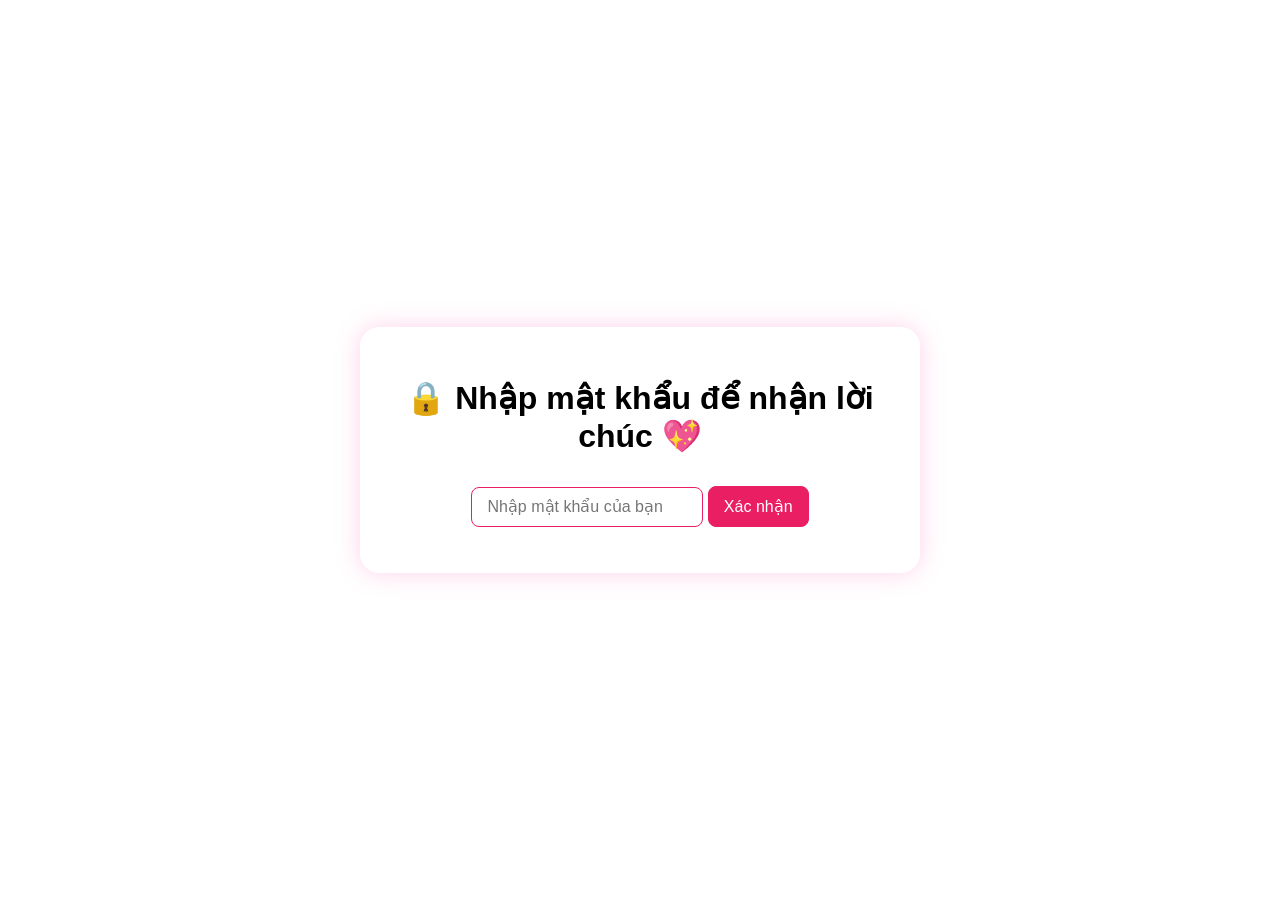
==== message.html @ 47a92124 "Add files via upload" ====
<!DOCTYPE html>
<html lang="vi">
<head>
  <meta charset="UTF-8">
  <meta name="viewport" content="width=device-width, initial-scale=1.0">
  <title>Lời chúc 20/10 💌</title>
  <link rel="stylesheet" href="style.css">
  <script>
    // 🔐 Mỗi mật khẩu = 1 lời chúc riêng
    const passwords = {
      "hoa2024": "💐 Chúc Hoa ngày 20/10 thật xinh đẹp, tràn đầy năng lượng và hạnh phúc bên những người thân yêu!",
      "mai2024": "🌸 Mai ơi, chúc bạn luôn vui vẻ, tự tin và thành công trong mọi việc!",
      "anh2024": "💝 Chúc Anh một ngày 20/10 thật đáng nhớ, luôn được yêu thương và nở nụ cười thật tươi!"
    };
  </script>
</head>
<body>
  <div class="container">
    <h1>🔒 Nhập mật khẩu để nhận lời chúc 💖</h1>
    <input type="password" id="passInput" placeholder="Nhập mật khẩu của bạn">
    <button id="checkBtn">Xác nhận</button>
    <p id="message"></p>
  </div>

  <script>
    const input = document.getElementById("passInput");
    const btn = document.getElementById("checkBtn");
    const msg = document.getElementById("message");

    btn.onclick = () => {
      const val = input.value.trim();
      if (passwords[val]) {
        msg.innerHTML = passwords[val];
        msg.style.color = "#e91e63";
        msg.style.fontSize = "18px";
        msg.style.fontWeight = "500";
      } else {
        msg.textContent = "❌ Mật khẩu không đúng! Thử lại nhé 💬";
        msg.style.color = "red";
      }
    };
  </script>
</body>
</html>
---- style.css ----
/* Chung cho toàn trang */
body {
  margin: 0;
  font-family: "Poppins", sans-serif;
  text-align: center;
  background: url("background.jpg") no-repeat center center/cover;
  min-height: 100vh;
  display: flex;
  justify-content: center;
  align-items: center;
}

/* Khung chính */
.container {
  background: rgba(255, 255, 255, 0.9);
  padding: 30px;
  border-radius: 20px;
  box-shadow: 0 0 25px rgba(255, 105, 180, 0.3);
  max-width: 500px;
}

/* Trái tim lớn */
.heart-frame {
  position: relative;
  width: 280px;
  height: 250px;
  margin: 0 auto;
}

.heart-frame::before {
  content: "";
  position: absolute;
  width: 280px;
  height: 250px;
  background: pink;
  clip-path: path("M140 240C140 240 10 160 10 90C10 40 50 10 90 10C120 10 140 40 140 40C140 40 160 10 190 10C230 10 270 40 270 90C270 160 140 240 140 240Z");
  animation: beat 1.8s infinite ease-in-out;
  opacity: 0.3;
  filter: blur(1px);
}

/* QR nằm giữa trái tim */
#qrcode {
  position: absolute;
  top: 50%;
  left: 50%;
  transform: translate(-50%, -50%);
  z-index: 2;
  background: #fff;
  padding: 8px;
  border-radius: 10px;
  box-shadow: 0 4px 10px rgba(0,0,0,0.15);
}

/* Hiệu ứng tim đập */
@keyframes beat {
  0%, 100% { transform: scale(1); }
  50% { transform: scale(1.08); }
}

/* Dành cho message.html */
input, button {
  padding: 10px 15px;
  font-size: 16px;
  margin-top: 10px;
  border-radius: 8px;
  border: 1px solid #e91e63;
}

button {
  background: #e91e63;
  color: #fff;
  cursor: pointer;
}

button:hover {
  opacity: 0.85;
}
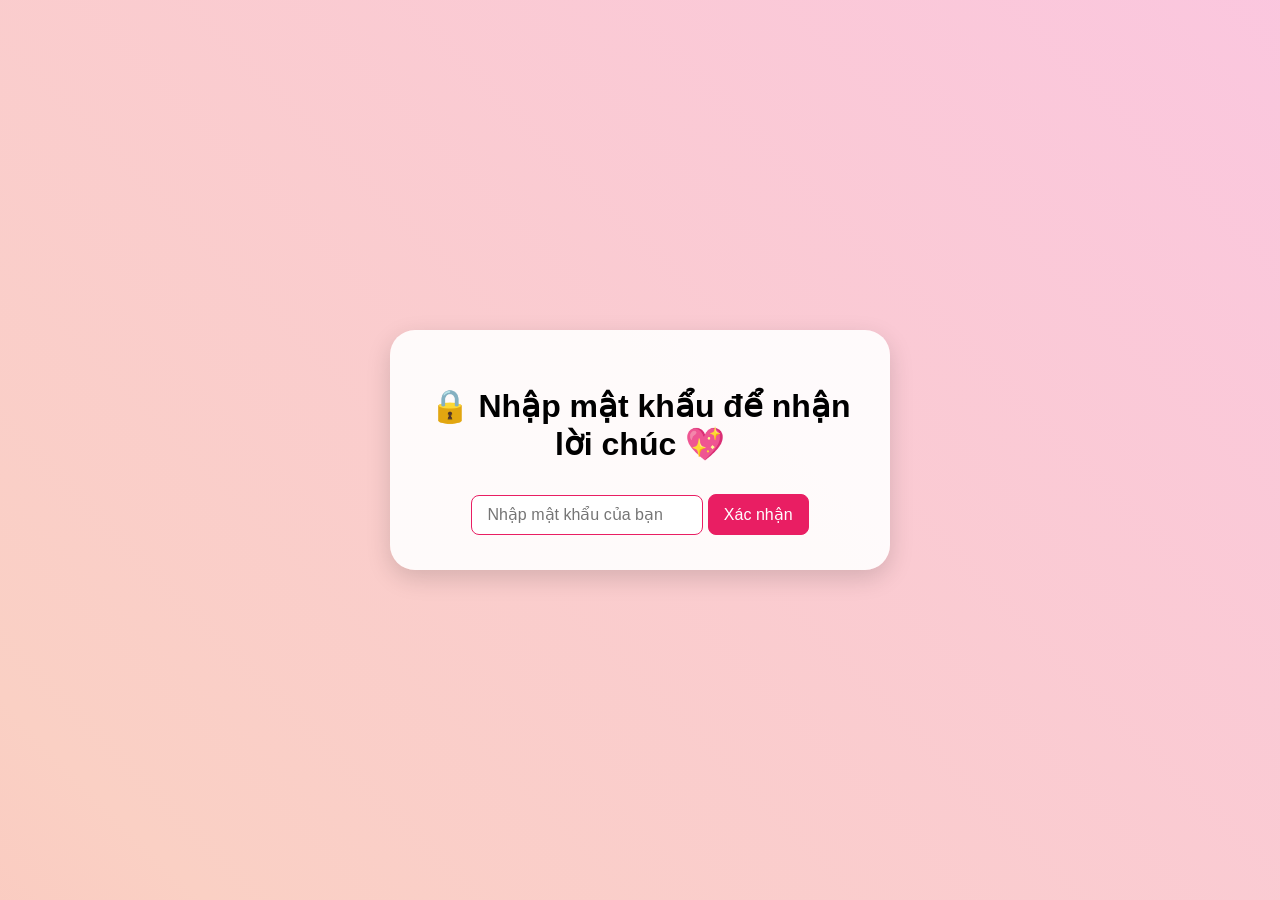
==== commit 35f8b0dc: "Update message.html" ====
--- a/message.html
+++ b/message.html
@@ -1,44 +1,202 @@
 <!DOCTYPE html>
 <html lang="vi">
 <head>
-  <meta charset="UTF-8">
-  <meta name="viewport" content="width=device-width, initial-scale=1.0">
+  <meta charset="UTF-8" />
+  <meta name="viewport" content="width=device-width, initial-scale=1.0" />
   <title>Lời chúc 20/10 💌</title>
-  <link rel="stylesheet" href="style.css">
+  <link rel="stylesheet" href="style.css" />
+
+  <style>
+    /* 🌈 Nền gradient chuyển động rực rỡ */
+    body {
+      margin: 0;
+      font-family: "Poppins", sans-serif;
+      background: linear-gradient(45deg, #ff9a9e, #fad0c4, #fbc2eb, #a6c1ee);
+      background-size: 400% 400%;
+      animation: gradientMove 10s ease infinite;
+      display: flex;
+      justify-content: center;
+      align-items: center;
+      min-height: 100vh;
+      overflow: hidden;
+    }
+    @keyframes gradientMove {
+      0% { background-position: 0% 50%; }
+      50% { background-position: 100% 50%; }
+      100% { background-position: 0% 50%; }
+    }
+
+    /* Khung chính */
+    .container {
+      background: rgba(255, 255, 255, 0.9);
+      border-radius: 25px;
+      padding: 35px 25px;
+      text-align: center;
+      box-shadow: 0 8px 25px rgba(0, 0, 0, 0.15);
+      width: 90%;
+      max-width: 450px;
+      transition: all 0.8s ease;
+      position: relative;
+      z-index: 2;
+    }
+
+    input, button {
+      padding: 10px 15px;
+      border-radius: 8px;
+      border: 1px solid #e91e63;
+      font-size: 16px;
+      margin-top: 10px;
+      outline: none;
+    }
+
+    button {
+      background: #e91e63;
+      color: #fff;
+      cursor: pointer;
+      transition: 0.3s;
+    }
+
+    button:hover {
+      transform: scale(1.05);
+      opacity: 0.9;
+    }
+
+    /* ✨ Lời chúc & ảnh */
+    .wish-content {
+      display: flex;
+      flex-direction: column;
+      align-items: center;
+      gap: 20px;
+      animation: fadeInUp 1.2s ease-out forwards;
+    }
+
+    .wish-image {
+      width: 250px;
+      max-width: 80%;
+      border-radius: 15px;
+      box-shadow: 0 6px 18px rgba(0, 0, 0, 0.3);
+      animation: zoomIn 1.5s ease forwards;
+      transform: scale(0.8);
+      opacity: 0;
+    }
+
+    .wish-text {
+      color: #e91e63;
+      font-size: 20px;
+      font-weight: 500;
+      line-height: 1.6;
+      animation: fadeInUp 1.3s ease-out forwards;
+      opacity: 0;
+    }
+
+    @keyframes zoomIn {
+      from { transform: scale(0.8); opacity: 0; }
+      to { transform: scale(1); opacity: 1; }
+    }
+
+    @keyframes fadeInUp {
+      from { opacity: 0; transform: translateY(25px); }
+      to { opacity: 1; transform: translateY(0); }
+    }
+
+    /* 💖 Tim bay lớn hơn, bay chậm hơn */
+    .heart {
+      position: fixed;
+      bottom: 0;
+      font-size: 28px;
+      animation: fly 6s linear infinite;
+      opacity: 0.9;
+      pointer-events: none;
+      z-index: 1;
+    }
+
+    @keyframes fly {
+      0% {
+        transform: translateY(0) scale(1);
+        opacity: 1;
+      }
+      100% {
+        transform: translateY(-100vh) scale(1.8);
+        opacity: 0;
+      }
+    }
+  </style>
+
   <script>
-    // 🔐 Mỗi mật khẩu = 1 lời chúc riêng
-    const passwords = {
-      "hoa2024": "💐 Chúc Hoa ngày 20/10 thật xinh đẹp, tràn đầy năng lượng và hạnh phúc bên những người thân yêu!",
-      "mai2024": "🌸 Mai ơi, chúc bạn luôn vui vẻ, tự tin và thành công trong mọi việc!",
-      "anh2024": "💝 Chúc Anh một ngày 20/10 thật đáng nhớ, luôn được yêu thương và nở nụ cười thật tươi!"
+    // 🔐 Mỗi mật khẩu = 1 lời chúc + 1 ảnh riêng
+    const wishes = {
+      "hoa2024": {
+        text: "💐 Chúc Hoa ngày 20/10 thật xinh đẹp, tràn đầy năng lượng và hạnh phúc bên những người thân yêu!",
+        img: "https://i.imgur.com/k4g7R7P.jpeg"
+      },
+      "mai2024": {
+        text: "🌸 Mai ơi, chúc bạn luôn vui vẻ, tự tin và thành công trong mọi việc!",
+        img: "https://i.imgur.com/UZf8Dgk.jpeg"
+      },
+      "anh2024": {
+        text: "💝 Chúc Anh một ngày 20/10 thật đáng nhớ, luôn được yêu thương và nở nụ cười thật tươi!",
+        img: "https://i.imgur.com/TxOBbZ3.jpeg"
+      },
+      "me2024": {
+        text: "💖 Con chúc mẹ thật nhiều sức khỏe, luôn hạnh phúc và mãi là người phụ nữ tuyệt vời nhất thế giới này!",
+        img: "https://i.imgur.com/rsjI8hz.jpeg"
+      }
     };
   </script>
 </head>
+
 <body>
-  <div class="container">
+  <div class="container" id="box">
     <h1>🔒 Nhập mật khẩu để nhận lời chúc 💖</h1>
-    <input type="password" id="passInput" placeholder="Nhập mật khẩu của bạn">
+    <input type="password" id="passInput" placeholder="Nhập mật khẩu của bạn" />
     <button id="checkBtn">Xác nhận</button>
-    <p id="message"></p>
+    <div id="result"></div>
   </div>
 
   <script>
     const input = document.getElementById("passInput");
     const btn = document.getElementById("checkBtn");
-    const msg = document.getElementById("message");
+    const box = document.getElementById("box");
+    const result = document.getElementById("result");
 
     btn.onclick = () => {
       const val = input.value.trim();
-      if (passwords[val]) {
-        msg.innerHTML = passwords[val];
-        msg.style.color = "#e91e63";
-        msg.style.fontSize = "18px";
-        msg.style.fontWeight = "500";
+      if (wishes[val]) {
+        const wish = wishes[val];
+
+        // Ẩn phần nhập, chỉ giữ nội dung lời chúc
+        box.innerHTML = `
+          <div class="wish-content">
+            <img src="${wish.img}" alt="#" class="wish-image" />
+            <p class="wish-text">${wish.text}</p>
+          </div>
+        `;
+
+        // Thêm tim bay
+        createHearts();
       } else {
-        msg.textContent = "❌ Mật khẩu không đúng! Thử lại nhé 💬";
-        msg.style.color = "red";
+        result.innerHTML = `<p style="color:red;">❌ Mật khẩu không đúng! Thử lại nhé 💬</p>`;
       }
     };
+
+    // Nhấn Enter để xác nhận
+    input.addEventListener("keypress", e => {
+      if (e.key === "Enter") btn.click();
+    });
+
+    // 💞 Tim bay to và nhiều hơn
+    function createHearts() {
+      setInterval(() => {
+        const heart = document.createElement("div");
+        heart.className = "heart";
+        heart.style.left = Math.random() * 100 + "vw";
+        heart.style.animationDuration = 5 + Math.random() * 3 + "s";
+        heart.style.fontSize = 24 + Math.random() * 16 + "px";
+        heart.innerHTML = ["💖", "💞", "💘", "💗", "💕"][Math.floor(Math.random() * 5)];
+        document.body.appendChild(heart);
+        setTimeout(() => heart.remove(), 6000);
+      }, 350);
+    }
   </script>
 </body>
 </html>
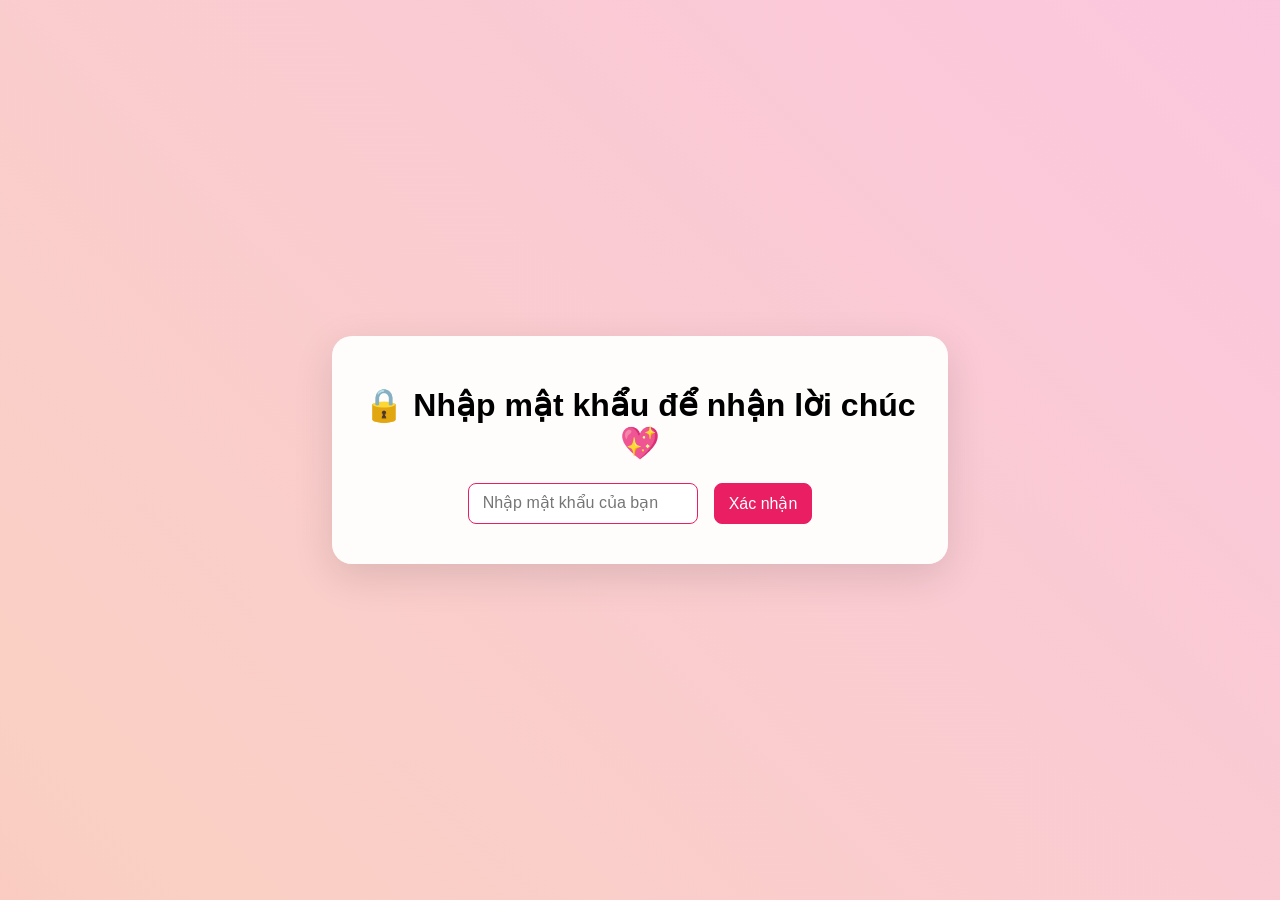
==== commit e52c94e0: "Update message.html" ====
--- a/message.html
+++ b/message.html
@@ -1,202 +1,370 @@
 <!DOCTYPE html>
 <html lang="vi">
+
 <head>
-  <meta charset="UTF-8" />
-  <meta name="viewport" content="width=device-width, initial-scale=1.0" />
+  <meta charset="utf-8" />
+  <meta name="viewport" content="width=device-width,initial-scale=1" />
   <title>Lời chúc 20/10 💌</title>
-  <link rel="stylesheet" href="style.css" />
-
   <style>
-    /* 🌈 Nền gradient chuyển động rực rỡ */
+    :root {
+      --accent: #e91e63
+    }
+
     body {
       margin: 0;
       font-family: "Poppins", sans-serif;
       background: linear-gradient(45deg, #ff9a9e, #fad0c4, #fbc2eb, #a6c1ee);
       background-size: 400% 400%;
-      animation: gradientMove 10s ease infinite;
+      animation: move 10s linear infinite;
       display: flex;
+      align-items: center;
       justify-content: center;
-      align-items: center;
       min-height: 100vh;
       overflow: hidden;
     }
-    @keyframes gradientMove {
-      0% { background-position: 0% 50%; }
-      50% { background-position: 100% 50%; }
-      100% { background-position: 0% 50%; }
-    }
-
-    /* Khung chính */
+
+    @keyframes move {
+      0% {
+        background-position: 0% 50%
+      }
+
+      50% {
+        background-position: 100% 50%
+      }
+
+      100% {
+        background-position: 0% 50%
+      }
+    }
+
     .container {
-      background: rgba(255, 255, 255, 0.9);
-      border-radius: 25px;
-      padding: 35px 25px;
+      background: rgba(255, 255, 255, 0.94);
+      border-radius: 20px;
+      padding: 28px;
       text-align: center;
-      box-shadow: 0 8px 25px rgba(0, 0, 0, 0.15);
-      width: 90%;
-      max-width: 450px;
-      transition: all 0.8s ease;
+      box-shadow: 0 12px 40px rgba(0, 0, 0, 0.12);
+      width: 92%;
+      max-width: 560px;
       position: relative;
-      z-index: 2;
-    }
-
-    input, button {
-      padding: 10px 15px;
+      z-index: 1;
+      transition: filter .6s ease, opacity .6s ease;
+    }
+
+    .container.dimmed {
+      filter: blur(6px) brightness(.5)
+    }
+
+    input,
+    button {
+      padding: 10px 14px;
       border-radius: 8px;
-      border: 1px solid #e91e63;
+      border: 1px solid var(--accent);
       font-size: 16px;
-      margin-top: 10px;
       outline: none;
     }
 
     button {
-      background: #e91e63;
+      background: var(--accent);
       color: #fff;
-      cursor: pointer;
-      transition: 0.3s;
-    }
-
-    button:hover {
-      transform: scale(1.05);
-      opacity: 0.9;
-    }
-
-    /* ✨ Lời chúc & ảnh */
+      margin-left: 8px;
+      cursor: pointer
+    }
+
     .wish-content {
       display: flex;
       flex-direction: column;
       align-items: center;
-      gap: 20px;
-      animation: fadeInUp 1.2s ease-out forwards;
+      gap: 18px;
+      opacity: 0;
+      transition: opacity .9s ease, transform .6s ease
+    }
+
+    .wish-content.show {
+      opacity: 1;
+      transform: translateY(0)
     }
 
     .wish-image {
-      width: 250px;
-      max-width: 80%;
-      border-radius: 15px;
-      box-shadow: 0 6px 18px rgba(0, 0, 0, 0.3);
-      animation: zoomIn 1.5s ease forwards;
-      transform: scale(0.8);
+      width: 320px;
+      max-width: 88%;
+      border-radius: 14px;
+      box-shadow: 0 10px 30px rgba(0, 0, 0, 0.18);
+      transform: scale(.98)
+    }
+
+    .wish-text {
+      color: var(--accent);
+      font-size: 18px;
+      line-height: 1.6;
+      white-space: pre-line
+    }
+
+    #celebration {
+      position: fixed;
+      left: 50%;
+      top: 42%;
+      transform: translate(-50%, -50%) scale(.95);
+      font-size: 56px;
+      color: #fff;
+      text-shadow: 0 6px 30px rgba(233, 30, 99, 0.65);
+      z-index: 6;
       opacity: 0;
-    }
-
-    .wish-text {
-      color: #e91e63;
-      font-size: 20px;
-      font-weight: 500;
-      line-height: 1.6;
-      animation: fadeInUp 1.3s ease-out forwards;
-      opacity: 0;
-    }
-
-    @keyframes zoomIn {
-      from { transform: scale(0.8); opacity: 0; }
-      to { transform: scale(1); opacity: 1; }
-    }
-
-    @keyframes fadeInUp {
-      from { opacity: 0; transform: translateY(25px); }
-      to { opacity: 1; transform: translateY(0); }
-    }
-
-    /* 💖 Tim bay lớn hơn, bay chậm hơn */
+      transition: all 1.2s ease;
+    }
+
+    #celebration.show {
+      opacity: 1;
+      transform: translate(-50%, -50%) scale(1)
+    }
+
+    #fireworksCanvas {
+      position: fixed;
+      left: 0;
+      top: 0;
+      width: 100%;
+      height: 100%;
+      z-index: 5;
+      pointer-events: none;
+      display: none;
+      opacity: 1;
+      transition: opacity 1.4s ease;
+    }
+
     .heart {
       position: fixed;
       bottom: 0;
-      font-size: 28px;
-      animation: fly 6s linear infinite;
-      opacity: 0.9;
+      font-size: 26px;
       pointer-events: none;
-      z-index: 1;
+      z-index: 4;
+      animation: fly 6s linear infinite
     }
 
     @keyframes fly {
       0% {
         transform: translateY(0) scale(1);
-        opacity: 1;
-      }
+        opacity: 1
+      }
+
       100% {
         transform: translateY(-100vh) scale(1.8);
-        opacity: 0;
+        opacity: 0
       }
     }
   </style>
-
-  <script>
-    // 🔐 Mỗi mật khẩu = 1 lời chúc + 1 ảnh riêng
-    const wishes = {
-      "hoa2024": {
-        text: "💐 Chúc Hoa ngày 20/10 thật xinh đẹp, tràn đầy năng lượng và hạnh phúc bên những người thân yêu!",
-        img: "https://i.imgur.com/k4g7R7P.jpeg"
-      },
-      "mai2024": {
-        text: "🌸 Mai ơi, chúc bạn luôn vui vẻ, tự tin và thành công trong mọi việc!",
-        img: "https://i.imgur.com/UZf8Dgk.jpeg"
-      },
-      "anh2024": {
-        text: "💝 Chúc Anh một ngày 20/10 thật đáng nhớ, luôn được yêu thương và nở nụ cười thật tươi!",
-        img: "https://i.imgur.com/TxOBbZ3.jpeg"
-      },
-      "me2024": {
-        text: "💖 Con chúc mẹ thật nhiều sức khỏe, luôn hạnh phúc và mãi là người phụ nữ tuyệt vời nhất thế giới này!",
-        img: "https://i.imgur.com/rsjI8hz.jpeg"
-      }
-    };
-  </script>
 </head>
 
 <body>
+  <canvas id="fireworksCanvas"></canvas>
+  <div id="celebration">💖 Chúc mừng 20/10 💐</div>
+
   <div class="container" id="box">
     <h1>🔒 Nhập mật khẩu để nhận lời chúc 💖</h1>
-    <input type="password" id="passInput" placeholder="Nhập mật khẩu của bạn" />
-    <button id="checkBtn">Xác nhận</button>
-    <div id="result"></div>
+    <div style="display:flex;justify-content:center;gap:8px;flex-wrap:wrap;">
+      <input type="password" id="passInput" placeholder="Nhập mật khẩu của bạn" inputmode="latin" autocapitalize="none"
+        autocomplete="off" autocorrect="off" spellcheck="false" />
+
+      <button id="checkBtn">Xác nhận</button>
+    </div>
+    <div id="result" style="margin-top:12px;color:var(--accent)"></div>
   </div>
 
   <script>
-    const input = document.getElementById("passInput");
-    const btn = document.getElementById("checkBtn");
-    const box = document.getElementById("box");
-    const result = document.getElementById("result");
-
-    btn.onclick = () => {
+    const wishes = {
+      "anhthao": { text: `💝 Tháng mười hai chục ghé qua,\nChúc Thảo xinh đẹp, mặn mà như xưa.\nTiền vô như nước đổ mưa,\nTình duyên gõ cửa, chẳng thừa… một ai 😄\nChúc Thảo 20-10 vui vẻ\nChuẩn rồi yeeee`, img: "anhthao.jpeg" },
+      "thungan": { text: "💐 Chúc Ngân 20/10 thật vui vẻ, xinh đẹp, luôn cười tươi như hoa.", img: "thungan.jpeg" },
+      "hathuong": {
+        text: "🌸 Nhân ngày Phụ nữ Việt Nam 20/10, chúc bạn Hà Thương – một cô gái vui vẻ, trầm tính nhưng luôn quan tâm và hòa đồng – sẽ mãi giữ được sự dịu dàng, đáng mến ấy. Mong bạn luôn hạnh phúc, học giỏi, và gặp thật nhiều niềm vui trong cuộc sống ,Mong bạn không chỉ hôm nay mà ngày nào cũng nhận được lời khen, quà xịn và nụ cười thiệt tươi. Nói chung là: đẹp – học giỏi – sống chill – và luôn là chính mình nhé! 🌷",
+        img: "hathuong.jpeg"
+      },
+      "haily": {
+        text: "💖 Nhân ngày phụ nữ Việt Nam 20/10 mình chúc bạn Hải Ly tràn ngập niềm vui và hạnh phúc , chúc bạn luôn xinh đẹp dịu dàng luôn nở nụ cười trên môi. Mong từ ngày này trở đi bạn luôn nở nụ cười thay vì mít ướt nha luôn tích cực và hoà đồng với mọi người nha",
+        img: "haily.jpeg"
+      },
+      "lananh": {
+        text: "Chúc Lanh 20/10 luôn xinh như thiên thần, cười tươi như hoa nở, hạnh phúc như được ngủ thêm 10 tiếng, và lúc nào cũng đáng yêu như bây giờ nhaaa",
+        img: "lanh.jpeg"
+      },
+      "thuyhuong": {
+        text: "Nhân dịp 20/10,chúc Hương luôn tươi tắn và hoạt bát, chúc tương lai Hương sáng lạn, dù sẽ có lúc THỊNH lúc suy, song mong hương vẫn luôn tiến lên phía trước",
+        img: "thuyhuong.jpeg"
+      },
+      "nhuquynh": {
+        text: "20/10 chúc Như Quỳnh luôn vui vẻ tươi tắn nở như hoa học giỏi hơn nhiều và luon luon xinh đẹp nha vững bước trên con đường mình chọn nhé",
+        img: "nhuquynh.jpeg"
+      },
+      "dieuchau": {
+        text: "Đẹp – có. Cá tính – có. Biết chơi Valorant – quá có! Châu ơi, 20-10 này không ai xứng đáng được tặng skin hơn bạn hết. Chúc bạn rực rỡ như khẩu Vandal Prime và cool như Killjoy bật ulti!",
+        img: "chau.jpeg"
+      },
+      "mailinh": {
+        text: "Chúc bạn Mai Linh – cô bạn chăm học nhất lớp – có một ngày 20/10 thật ý nghĩa, luôn tràn đầy năng lượng, gặp nhiều may mắn và giữ vững tinh thần học tập tuyệt vời như hiện tại nha! 💖",
+        img: "mailinh.jpeg"
+      },
+      "baoky": {
+        text: "20/10 vui vẻ nhé! Chúc bạn 𝘽ả𝙤 𝙆ỳ luôn rạng rỡ, tự tin và tỏa sáng như đóa hoa giữa cuộc đời. Không những thế chúc bạn có thật nhiều niềm vui, sức khỏe dẻo dai để tiếp tục tung hoành trên sân cầu lông và trong cuộc sống!",
+        img: "ky.jpeg"
+      },
+      "maiquynh": {
+        text: "Chúc bạn Mai Quỳnh ngày 20/10 thật vui vẻ và rực rỡ. Chúc Quỳnh luôn luôn xinh đẹp tự tin và luôn giữ được những nụ cười tươi tắn trên môi.",
+        img: "maiquynh.jpeg"
+      },
+      "thuylinh": {
+        text: `Gửi Thùy Linh✨,
+​Nhân ngày 20/10. Tớ muốn gửi tới cậu lời chúc tốt đẹp nhất.
+​Chúc Thùy Linh✨ của lớp mình luôn xinh đẹp, rạng rỡ và giữ mãi nụ cười tươi tắn đó nhé! Quan trọng hơn, chúc cậu luôn học tốt, đạt được mọi mục tiêu mà cậu đặt ra trong năm học này. Mong cậu luôn tràn đầy năng lượng, vui vẻ và có thật nhiều kỷ niệm đáng nhớ bên bạn bè dưới mái trường cấp Ba này.
+​Hy vọng cậu có một ngày 20/10 thật ý nghĩa, ấm áp và nhận được nhiều quà!`,
+        img: "thuylinh.jpeg"
+      },
+      "mailan": {
+        text: `Chúc mừng 20/11 nhé hoạ sĩ của lớp 
+Dù lúc nào cũng “bay trên mây”, vẽ tranh quên cả trời đất, nhưng cậu luôn mang lại tiếng cười và năng lượng tích cực cho cả lớp. Mong rằng nét vẽ của cậu sẽ ngày càng sắc sảo, sáng tạo hơn nữa, và sự hồn nhiên, vui vẻ ấy sẽ luôn theo cậu mãi!
+Chúc cậu một ngày 20/11 thật vui, tiếp tục “vô tư” đúng chất, và vẽ ra một tương lai rực rỡ như những bức tranh cậu yêu thích nhé! 🎉♥️`,
+        img: "mailan.jpg"
+      },
+      "khanhlinh": {
+        text: `Chúc mừng 20/10, Khánh Linh! 💕🎉
+Chúc bạn luôn xinh đẹp, tự tin và rạng rỡ như một đóa hoa. Mong bạn có một ngày thật đặc biệt, tràn đầy niềm vui, hạnh phúc và những bất ngờ thú vị. Bạn xứng đáng được yêu thương và chăm sóc. Chúc bạn có một tương lai tươi sáng và thành công🎁💗`,
+        img: "khanhlinh.jpeg"
+      },
+      "daomy": {
+        text: `Gửi 🍑 My 🐳🐳
+Nhân ngày Phụ nữ Việt Nam 20/10, chúc bạn 🍑 My --"tân bí thư"-- Cô gái tính khí trẻ con nhưng tốt bụng , hoà đồng với bạn bè --. Mong cổ luôn hạnh phúc,học giỏi,cao hơn bằng bạn bằng bè , mau ăn chóng lớn , luôn tươi cười rạng rỡ, gặp thật nhiều niềm vui trong cuộc sống, Mong không chỉ ngày hôm nay còn nhiều ngày nữa sẽ được những lời chúc tốt đẹp hơn . Và hãy nhớ mình là người phụ nữ đẹp của tổ 2 và lớp 11A7 
+Hy vọng cậu sẽ có ngày 20/10 thật vui vẻ và nhận nhiều quà`,
+        img: "daomy.jpeg"
+      },
+      "thutrang": {
+        text: "Nhân ngày Phụ nữ Việt Nam 20/10,Thu Trang – cô bạn năng động, dễ thương và luôn mang lại tiếng cười cho mọi người – chúc bạn ngày càng xinh đẹp, tự tin và thành công hơn nữa. Chúc bạn có một ngày 20/10 thật ý nghĩa, được nhận nhiều hoa, quà và lời chúc ngọt ngào nhất! 💖🌸",
+        img: "trang.jpeg"
+      },
+      "ngocphuong": {
+        text: "💗 20/10 Chúc Phương ngày càng xinh xắn, dễ thương, không còn lỡ tay đánh bạn bên cạnh:))) và gặp được người yêu, thương mình chiều mình nhaaa",
+        img: "ngocphuong.jpeg"
+      },
+      "phuonganh": {
+        text: "(⁠◍⁠•⁠ᴗ⁠•⁠◍⁠)⁠✧⁠*⁠。 Chúc cô gái dễ thương, nhẹ nhàng, xinh xắn, vẽ đẹp có một ngày 20/10 thật vui vẻ. Cuộc đời mà chỉ sống được 1 lần thôi, cứ vui đi, không có gì phải nghĩ lung tung với tiêu cực cả. UwU ",
+        img: "phuonganh.jpg"
+      },
+      "huongly": {
+        text: "Chúc HuongLy 20/10 1 ngày vui tươi , xinh đẹp , hạnh phúc , chăm chỉ và học giỏi hơn , tuổi mới rồi thì  mạnh mẽ lên cô nhé Happy Vietnamese Women's Dayybel !!",
+        img: "huongly.jpeg"
+      },
+      "thuclinh": {
+        text: `Happy 20/10 cô nàng Thục Linh!
+Chúc bà luôn xinh, luôn vui, và biết cất điện thoại đúng lúc để khỏi bị “bay màu” tiết học nha 😆📚`,
+        img: "thuclinh.jpeg"
+      },
+      "duongmy": {
+        text: "Happy women's day. Chúc Dtrmy lúc nào có nhiều năng lượng tích cực, nhận được nhiều hạnh phúc trong cuộc sống và mãi là bông hoa  hướng dương luôn hướng về phía ánh sáng.",
+        img: "duongmy.jpeg"
+      },
+      "ngochao": {
+        text: `20/10 chúc Hảo càng ngày càng xinh,
+học càng ngày càng đỉnh,
+và lướt điện thoại trong giờ mà không bị tóm càng ngày càng chuyên nghiệp hơn 😏
+Idol “đa nhiệm” của lớp là đây chứ đâu!`,
+        img: "ngochao.jpeg"
+      },
+      "khanhly": {
+        text: `Chúc bạn khánh Ly có một ngày 20/10 thật đặc biệt và tràn đầy yêu thương.
+Chúc bạn luôn tươi tắn, học tốt và gặp thật nhiều điều may mắn.
+Mong rằng mỗi ngày đến lớp đều là một ngày vui với bạn và cả chúng mình 💖`,
+        img: "khanhly.jpg"
+      },
+      "tranly": {
+        text: "Ly à, nhân địp 20/10, chúc ly thật vui vẻ và hạnh phúc, nếu ly đọc được dòng này, tớ chỉ muốn ly biết rằng, ly xinh lắm đấy ly có biết không",
+        img: "tranly.jpg"
+      },
+      "ngockhanh": {
+        text: `Chúc Khánh 20/10 thật vui vẻ, xinh đẹp và luôn rạng rỡ như bây giờ nhé 💐
+Mong Khánh cùng “đồng đội chiến đấu” Dương My của mình tiếp tục là cặp song sát huyền thoại, đi tới đâu là tỏa sáng tới đó`,
+        img: "ngockhanh.jpeg"
+      }
+    };
+
+    const specialPass = "hocsinhthaytien"; // 🌟 mật khẩu đặc biệt
+    const input = document.getElementById("passInput"),
+      btn = document.getElementById("checkBtn"),
+      box = document.getElementById("box"),
+      canvas = document.getElementById("fireworksCanvas"),
+      ctx = canvas.getContext("2d");
+    let fireworks = [], running = false;
+
+    function resizeCanvas() { canvas.width = innerWidth; canvas.height = innerHeight; }
+    addEventListener("resize", resizeCanvas); resizeCanvas();
+
+    function Firework(x, y, color) { this.x = x; this.y = innerHeight; this.targetY = y; this.color = color; this.speed = 7; this.exploded = false; this.p = []; }
+    Firework.prototype.update = function () { if (!this.exploded) { this.y -= this.speed; if (this.y <= this.targetY) this.explode(); } this.p.forEach(p => p.update()); this.p = this.p.filter(p => p.a > 0); }
+    Firework.prototype.draw = function () { if (!this.exploded) { ctx.beginPath(); ctx.arc(this.x, this.y, 3, 0, 2 * Math.PI); ctx.fillStyle = this.color; ctx.fill(); } this.p.forEach(p => p.draw()); }
+    Firework.prototype.explode = function () { this.exploded = true; for (let i = 0; i < 80; i++)this.p.push(new Particle(this.x, this.y, this.color)); }
+    function Particle(x, y, c) { this.x = x; this.y = y; const s = Math.random() * 4 + 2, a = Math.random() * Math.PI * 2; this.vx = Math.cos(a) * s; this.vy = Math.sin(a) * s; this.a = 1; this.c = c; }
+    Particle.prototype.update = function () { this.x += this.vx; this.y += this.vy; this.vy += 0.05; this.a -= 0.02; }
+    Particle.prototype.draw = function () { ctx.globalAlpha = this.a; ctx.beginPath(); ctx.fillStyle = this.c; ctx.arc(this.x, this.y, 2, 0, 2 * Math.PI); ctx.fill(); ctx.globalAlpha = 1; }
+
+    function animate() {
+      if (!running) return;
+      ctx.clearRect(0, 0, canvas.width, canvas.height);
+      if (Math.random() < 0.18) fireworks.push(new Firework(Math.random() * canvas.width, Math.random() * canvas.height / 2, `hsl(${Math.random() * 360},100%,65%)`));
+      fireworks.forEach(f => { f.update(); f.draw(); });
+      fireworks = fireworks.filter(f => f.p.length > 0 || !f.exploded);
+      requestAnimationFrame(animate);
+    }
+    function startFireworks() { running = true; canvas.style.display = 'block'; animate(); }
+    function stopFireworksSmooth() { running = false; canvas.style.opacity = '0'; setTimeout(() => { canvas.style.display = 'none'; ctx.clearRect(0, 0, canvas.width, canvas.height); }, 1200); }
+    function createHearts() {
+      let n = 0;
+      const i = setInterval(() => {
+        const h = document.createElement("div");
+        h.className = "heart";
+        h.style.left = Math.random() * 100 + "vw";
+        h.textContent = ["💖", "💞", "💘", "💕"][Math.floor(Math.random() * 4)];
+        document.body.appendChild(h);
+        setTimeout(() => h.remove(), 6000);
+        if (++n > 20) clearInterval(i);
+      }, 200);
+    }
+
+    btn.onclick = () => check();
+    input.onkeypress = e => { if (e.key === "Enter") check(); };
+
+    function check() {
       const val = input.value.trim();
-      if (wishes[val]) {
-        const wish = wishes[val];
-
-        // Ẩn phần nhập, chỉ giữ nội dung lời chúc
-        box.innerHTML = `
-          <div class="wish-content">
-            <img src="${wish.img}" alt="#" class="wish-image" />
-            <p class="wish-text">${wish.text}</p>
-          </div>
-        `;
-
-        // Thêm tim bay
-        createHearts();
-      } else {
-        result.innerHTML = `<p style="color:red;">❌ Mật khẩu không đúng! Thử lại nhé 💬</p>`;
-      }
-    };
-
-    // Nhấn Enter để xác nhận
-    input.addEventListener("keypress", e => {
-      if (e.key === "Enter") btn.click();
-    });
-
-    // 💞 Tim bay to và nhiều hơn
-    function createHearts() {
-      setInterval(() => {
-        const heart = document.createElement("div");
-        heart.className = "heart";
-        heart.style.left = Math.random() * 100 + "vw";
-        heart.style.animationDuration = 5 + Math.random() * 3 + "s";
-        heart.style.fontSize = 24 + Math.random() * 16 + "px";
-        heart.innerHTML = ["💖", "💞", "💘", "💗", "💕"][Math.floor(Math.random() * 5)];
-        document.body.appendChild(heart);
-        setTimeout(() => heart.remove(), 6000);
-      }, 350);
+
+      // 🔹 Nếu nhập mật khẩu đặc biệt → hiệu ứng pháo hoa + chuyển trang
+      if (val === specialPass) {
+        document.getElementById("celebration").textContent = "🎆 Học sinh thầy Tiến! 🎆";
+        document.getElementById("celebration").classList.add("show");
+        startFireworks();
+        box.classList.add("dimmed");
+        setTimeout(() => {
+          stopFireworksSmooth();
+          window.location.href = "home.html";
+        }, 3000);
+        return;
+      }
+
+      // 🔹 Còn lại: hiện lời chúc như bình thường
+      if (!wishes[val]) {
+        document.getElementById("result").innerHTML = "❌ Sai mật khẩu!";
+        return;
+      }
+
+      const w = wishes[val];
+      box.innerHTML = `<div class='wish-content' id='wishBox'><img src='${w.img}' class='wish-image'><p class='wish-text'>${w.text}</p></div>`;
+      const wishBox = document.getElementById("wishBox");
+      setTimeout(() => wishBox.classList.add("show"), 200);
+      box.classList.add("dimmed");
+      document.getElementById("celebration").classList.add("show");
+      startFireworks();
+      setTimeout(() => {
+        stopFireworksSmooth();
+        document.getElementById("celebration").style.opacity = "0";
+        setTimeout(() => {
+          box.classList.remove("dimmed");
+          createHearts();
+        }, 1200);
+      }, 4000);
     }
   </script>
 </body>
+
 </html>
